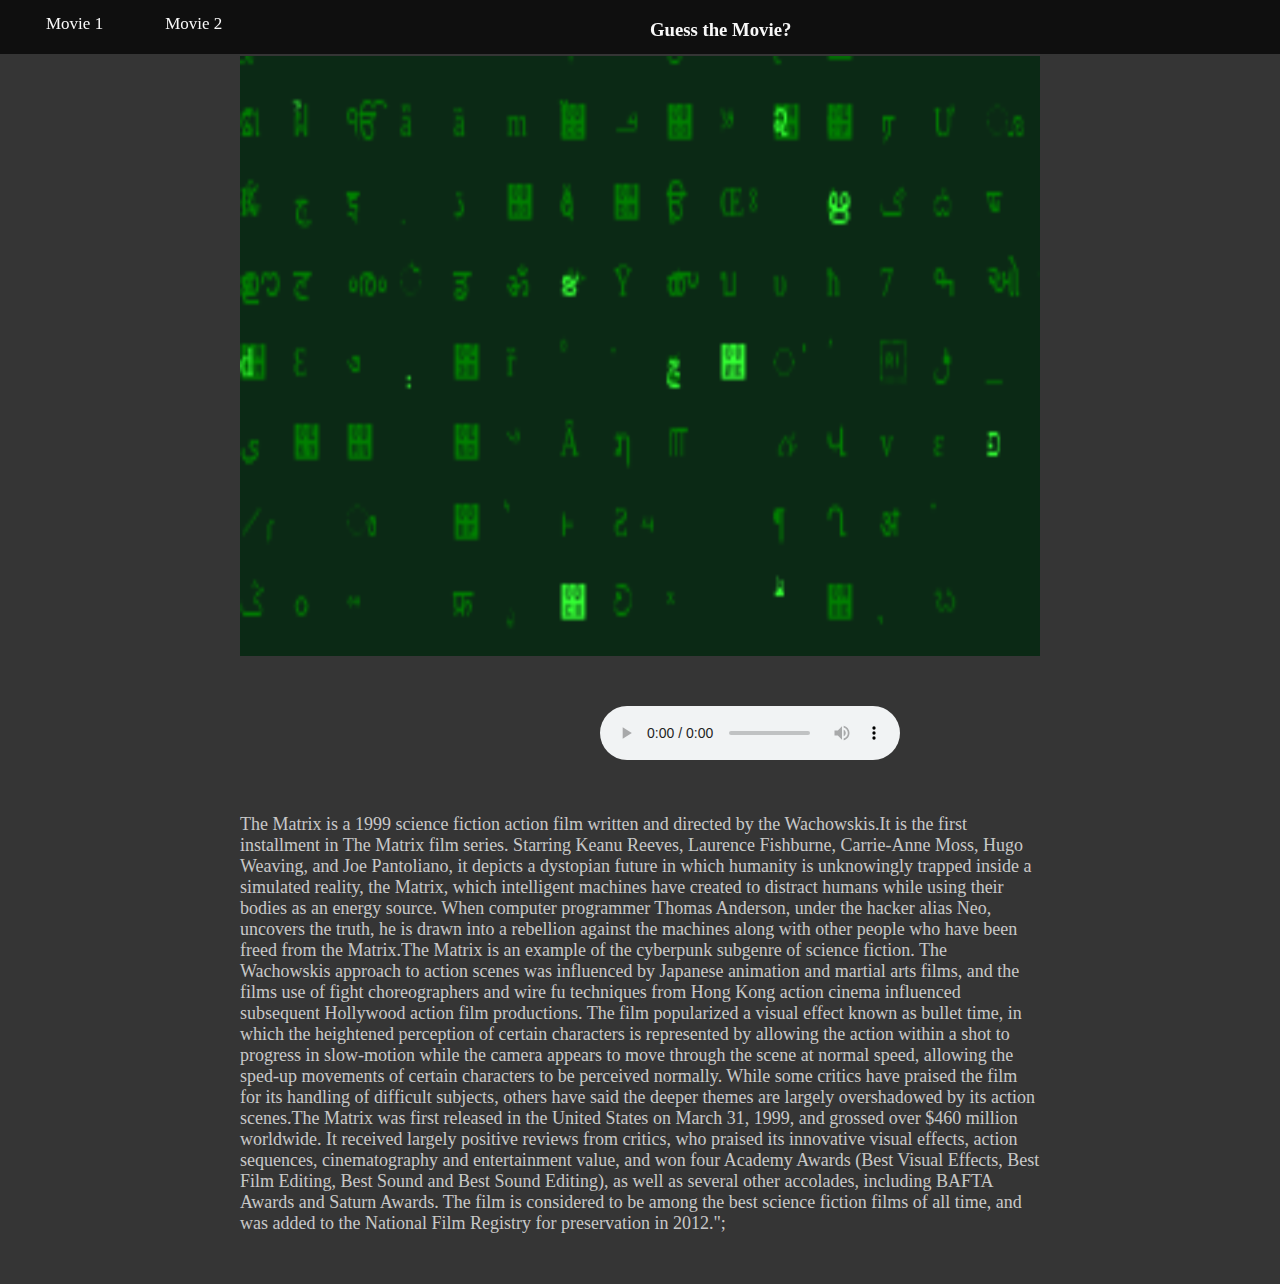
==== index.html @ d70a1d4e "my first version" ====
<!DOCTYPE html>
<html lang="en">

<head>
    <meta charset="UTF-8">
    <meta http-equiv="X-UA-Compatible" content="IE=edge">
    <meta name="viewport" content="width=device-width, initial-scale=1.0">
    <title>intoros movies</title>
    <link rel="stylesheet" href="style.css">

</head>

<body>
    <div class="nav">
        <a class="active" href="index.html">Movie 1</a>
        <a href="starwars.html">Movie 2</a>
        <h3>Guess the Movie?</h3>
    </div>
    <canvas id="canva"> </canvas>
    <audio id="audio-1" controls autoplay >
        <source src="Matrix.mp3" type="audio/mpeg">
        Your browser does not support the audio element.
    </audio>
    <p id="maintxt">The Matrix is a 1999 science fiction action film written and directed by the Wachowskis.It is the
        first installment in The Matrix film series. Starring Keanu Reeves, Laurence Fishburne, Carrie-Anne Moss, Hugo
        Weaving, and Joe Pantoliano, it depicts a dystopian future in which humanity is unknowingly trapped inside a
        simulated reality, the Matrix, which intelligent machines have created to distract humans while using their
        bodies as an energy source. When computer programmer Thomas Anderson, under the hacker alias Neo, uncovers the
        truth, he is drawn into a rebellion against the machines along with other people who have been freed from the
        Matrix.The Matrix is an example of the cyberpunk subgenre of science fiction. The Wachowskis approach to action
        scenes was influenced by Japanese animation and martial arts films, and the films use of fight choreographers
        and wire fu techniques from Hong Kong action cinema influenced subsequent Hollywood action film productions. The
        film popularized a visual effect known as bullet time, in which the heightened perception of certain characters
        is represented by allowing the action within a shot to progress in slow-motion while the camera appears to move
        through the scene at normal speed, allowing the sped-up movements of certain characters to be perceived
        normally. While some critics have praised the film for its handling of difficult subjects, others have said the
        deeper themes are largely overshadowed by its action scenes.The Matrix was first released in the United States
        on March 31, 1999, and grossed over $460 million worldwide. It received largely positive reviews from critics,
        who praised its innovative visual effects, action sequences, cinematography and entertainment value, and won
        four Academy Awards (Best Visual Effects, Best Film Editing, Best Sound and Best Sound Editing), as well as
        several other accolades, including BAFTA Awards and Saturn Awards. The film is considered to be among the best
        science fiction films of all time, and was added to the National Film Registry for preservation in 2012.";
    </p>
    <script src="script.js"></script>
</body>

</html>
---- style.css ----
body {
    /* background-color: rgba(0, 0, 0, 0.897); */
    padding: 0px;
    margin: 0px;
    background-color: rgba(0, 0, 0, 0.794);
}

h3 {
    color: #f8f8f8;
    padding-left: 650px;
}

.nav {
    overflow: hidden;
    background-color: rgba(0, 0, 0, 0.719);
    position: fixed;
    top: 0;
    width: 100%;
    height: 54px;
}

.nav a {
    float: left;
    display: block;
    color: #f8f8f8;
    text-align: center;
    padding: 14px 16px;
    text-decoration: none;
    font-size: 17px;
    margin-left: 30px;
}

.nav a:hover {
    background: rgb(250, 249, 249);
    color: #0b2915;
}

#canva {
    background-color: #0b2915;
    width: 800px;
    height: 600px;
    margin: auto;
    margin-top: 56px;
    display: block;
}

#maintxt {
    padding: 50px;
    margin: auto;
    height: auto;
    width: 800px;
    color: #f8f8f8c4;
    font-size: 18px;
}
#audio-1{
    margin-top: 50px;
    margin-left: 600px;
    
}
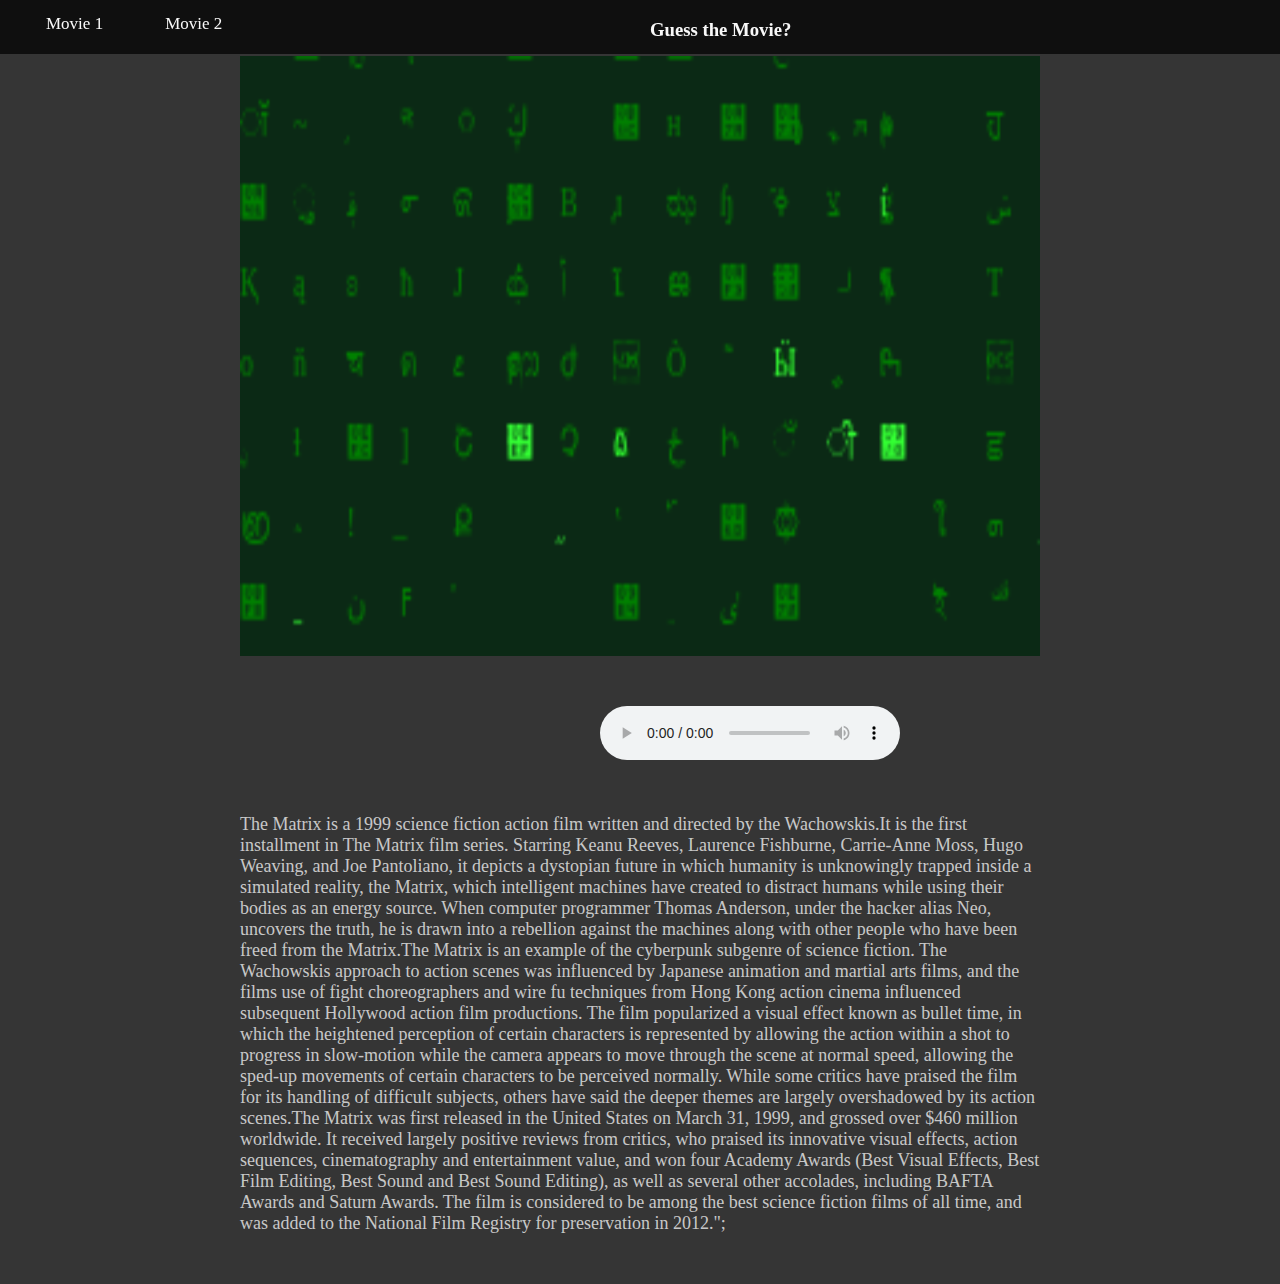
==== commit 74027a14: "new one" ====
--- a/index.html
+++ b/index.html
@@ -5,7 +5,7 @@
     <meta charset="UTF-8">
     <meta http-equiv="X-UA-Compatible" content="IE=edge">
     <meta name="viewport" content="width=device-width, initial-scale=1.0">
-    <title>intoros movies</title>
+    <title>Intro movies</title>
     <link rel="stylesheet" href="style.css">
 
 </head>
@@ -17,7 +17,7 @@
         <h3>Guess the Movie?</h3>
     </div>
     <canvas id="canva"> </canvas>
-    <audio id="audio-1" controls autoplay >
+    <audio id="audio-1" controls autoplay>
         <source src="Matrix.mp3" type="audio/mpeg">
         Your browser does not support the audio element.
     </audio>
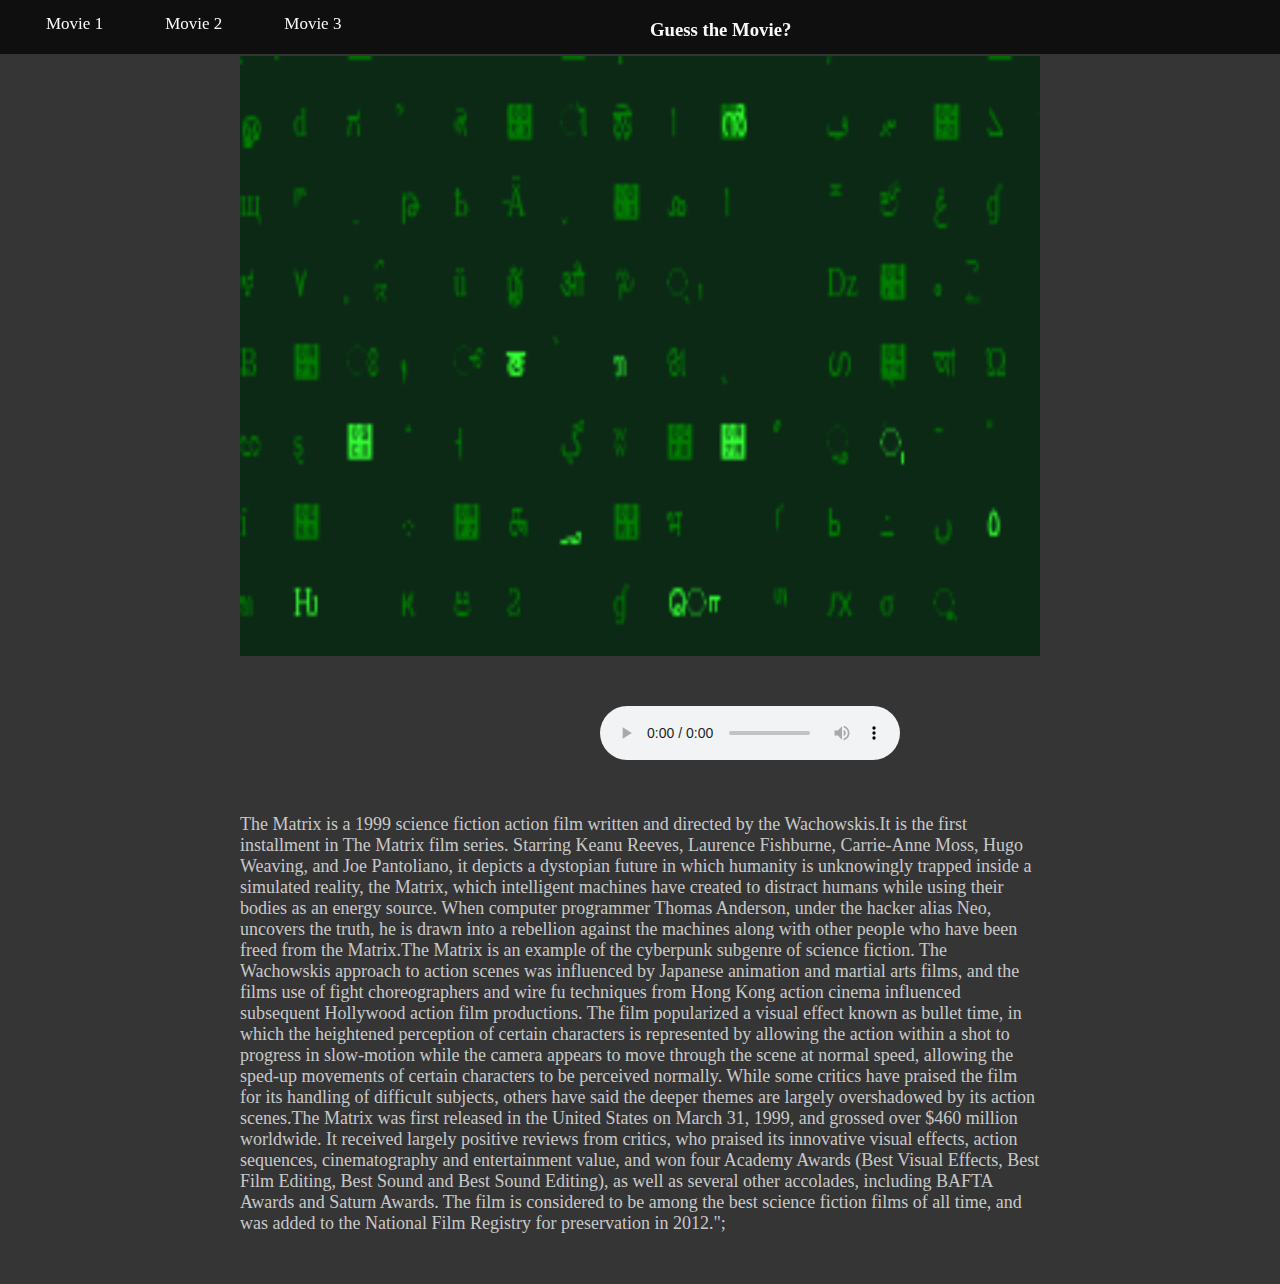
==== commit 548cc46c: "hope last one" ====
--- a/index.html
+++ b/index.html
@@ -14,6 +14,7 @@
     <div class="nav">
         <a class="active" href="index.html">Movie 1</a>
         <a href="starwars.html">Movie 2</a>
+        <a href="harrypotter.html">Movie 3</a>
         <h3>Guess the Movie?</h3>
     </div>
     <canvas id="canva"> </canvas>
